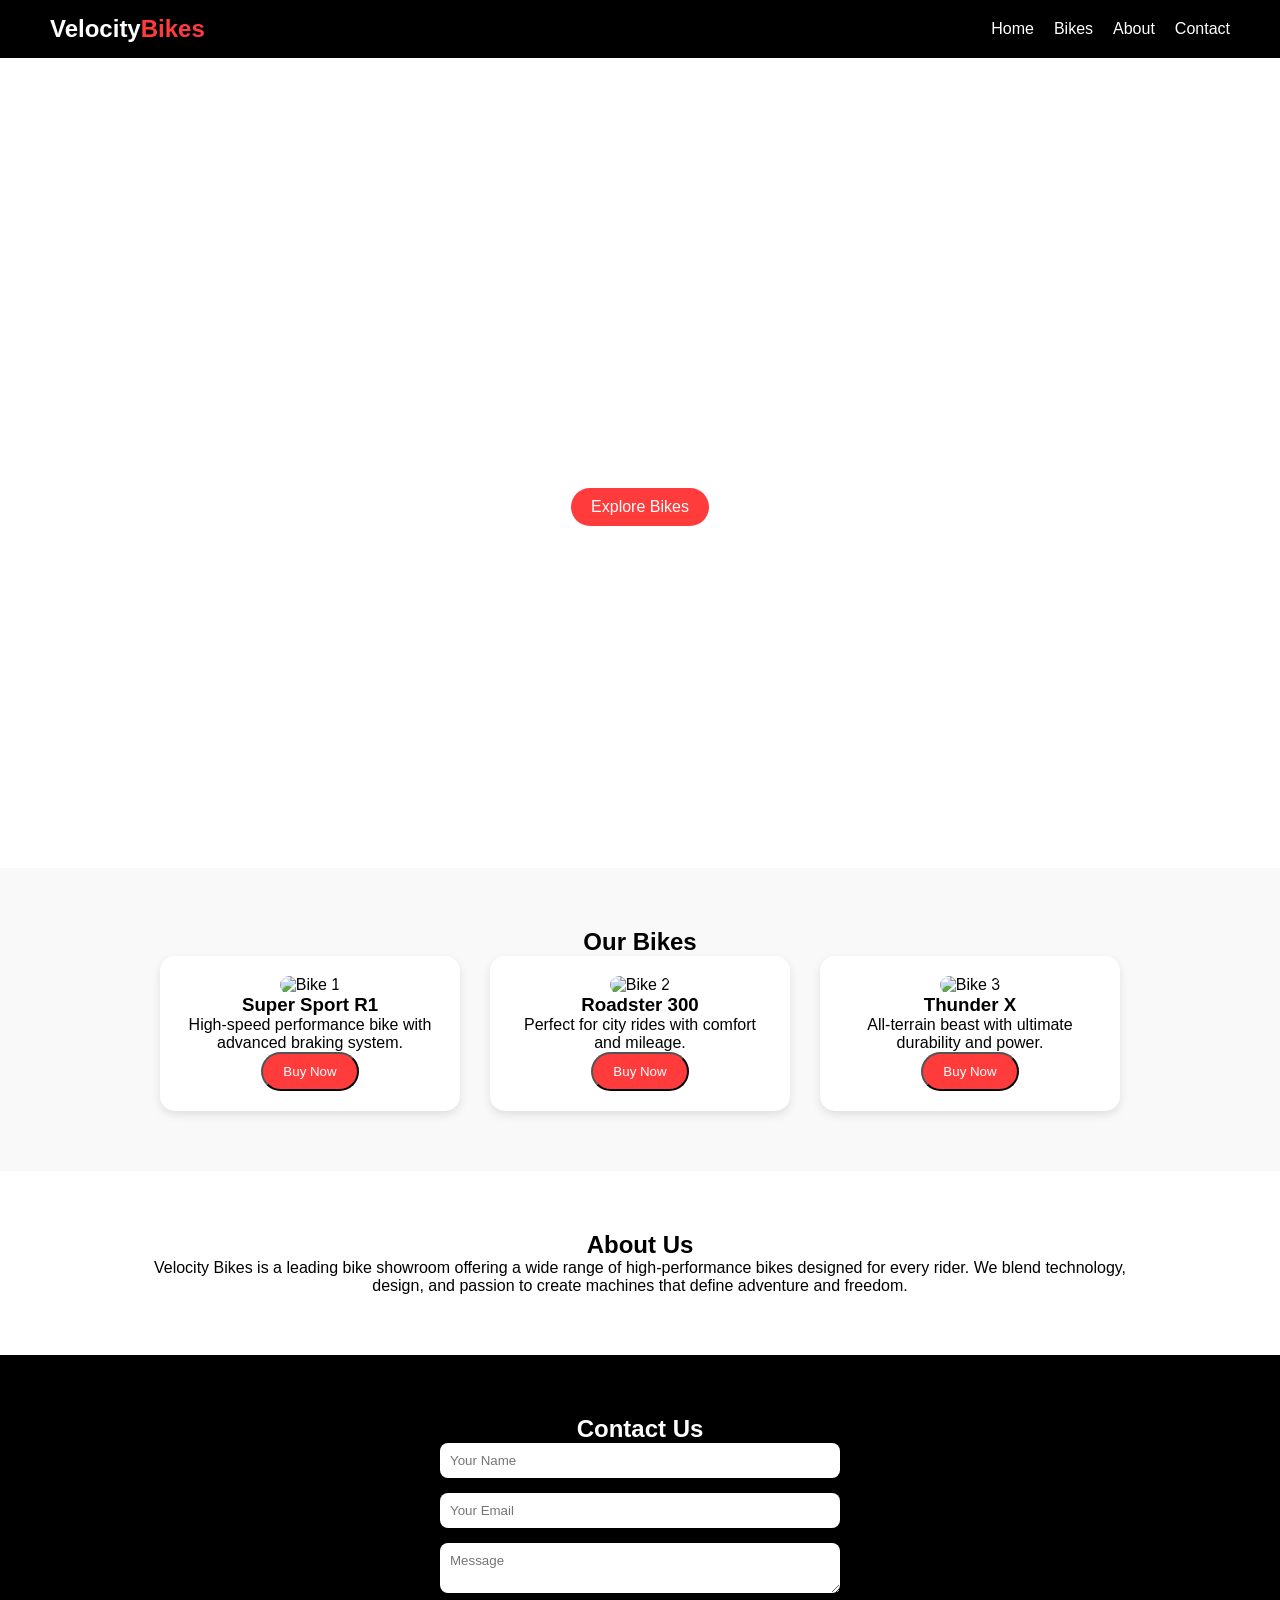
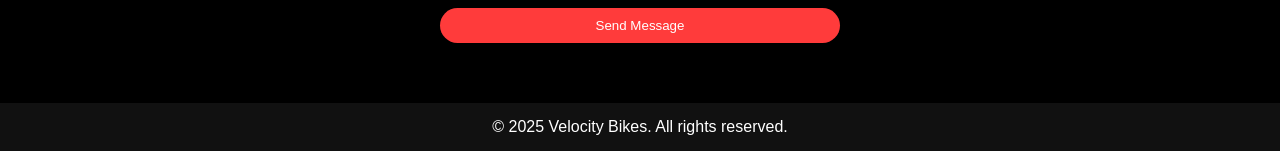
==== index.html @ 1078ac10 "bike" ====
<!DOCTYPE html>
<html lang="en">
<head>
    <meta charset="UTF-8">
    <meta name="viewport" content="width=device-width, initial-scale=1.0">
    <title>Velocity Bikes | Showroom</title>
    <link rel="stylesheet" href="style.css">
</head>
<body>
    <!-- Header -->
    <header>
        <nav class="navbar">
            <h1 class="logo">Velocity<span>Bikes</span></h1>
            <ul class="nav-links">
                <li><a href="#home">Home</a></li>
                <li><a href="#bikes">Bikes</a></li>
                <li><a href="#about">About</a></li>
                <li><a href="#contact">Contact</a></li>
            </ul>
        </nav>
    </header>

    <!-- Hero Section -->
    <section id="home" class="hero">
        <div class="hero-content">
            <h2>Experience the Power of Speed</h2>
            <p>Premium sports and city bikes built for performance and style.</p>
            <a href="#bikes" class="btn">Explore Bikes</a>
        </div>
    </section>

    <!-- Bikes Section -->
    <section id="bikes" class="bikes-section">
        <h2>Our Bikes</h2>
        <div class="bikes-container">
            <div class="bike-card">
                <img src="https://via.placeholder.com/300x200?text=Super+Sport+R1" alt="Bike 1">
                <h3>Super Sport R1</h3>
                <p>High-speed performance bike with advanced braking system.</p>
                <button class="btn buy-btn">Buy Now</button>
            </div>

            <div class="bike-card">
                <img src="https://via.placeholder.com/300x200?text=Roadster+300" alt="Bike 2">
                <h3>Roadster 300</h3>
                <p>Perfect for city rides with comfort and mileage.</p>
                <button class="btn buy-btn">Buy Now</button>
            </div>

            <div class="bike-card">
                <img src="https://via.placeholder.com/300x200?text=Thunder+X" alt="Bike 3">
                <h3>Thunder X</h3>
                <p>All-terrain beast with ultimate durability and power.</p>
                <button class="btn buy-btn">Buy Now</button>
            </div>
        </div>
    </section>

    <!-- About Section -->
    <section id="about" class="about">
        <h2>About Us</h2>
        <p>
            Velocity Bikes is a leading bike showroom offering a wide range of high-performance 
            bikes designed for every rider. We blend technology, design, and passion to create 
            machines that define adventure and freedom.
        </p>
    </section>

    <!-- Contact Section -->
    <section id="contact" class="contact">
        <h2>Contact Us</h2>
        <form id="contactForm">
            <input type="text" placeholder="Your Name" required>
            <input type="email" placeholder="Your Email" required>
            <textarea placeholder="Message" required></textarea>
            <button type="submit" class="btn">Send Message</button>
        </form>
    </section>

    <!-- Footer -->
    <footer>
        <p>© 2025 Velocity Bikes. All rights reserved.</p>
    </footer>

    <script src="script.js"></script>
</body>
</html>
---- style.css ----
/* General Reset */
* {
    margin: 0;
    padding: 0;
    box-sizing: border-box;
    font-family: 'Poppins', sans-serif;
}

/* Navbar */
header {
    background: #000;
    color: #fff;
    padding: 15px 50px;
    position: sticky;
    top: 0;
    z-index: 10;
}
.navbar {
    display: flex;
    justify-content: space-between;
    align-items: center;
}
.logo span {
    color: #ff3b3b;
}
.nav-links {
    list-style: none;
    display: flex;
    gap: 20px;
}
.nav-links a {
    color: #fff;
    text-decoration: none;
    transition: 0.3s;
}
.nav-links a:hover {
    color: #ff3b3b;
}

/* Hero */
.hero {
    background: url('https://via.placeholder.com/1600x700?text=Bike+Showroom+Banner') center/cover no-repeat;
    height: 90vh;
    display: flex;
    align-items: center;
    justify-content: center;
    text-align: center;
    color: white;
}
.hero-content h2 {
    font-size: 3rem;
    margin-bottom: 15px;
}
.btn {
    display: inline-block;
    background: #ff3b3b;
    color: #fff;
    padding: 10px 20px;
    border-radius: 25px;
    text-decoration: none;
    transition: 0.3s;
}
.btn:hover {
    background: #ff6b6b;
}

/* Bikes Section */
.bikes-section {
    padding: 60px 10%;
    background: #f9f9f9;
    text-align: center;
}
.bikes-container {
    display: flex;
    gap: 30px;
    flex-wrap: wrap;
    justify-content: center;
}
.bike-card {
    background: #fff;
    padding: 20px;
    border-radius: 15px;
    box-shadow: 0 4px 10px rgba(0,0,0,0.1);
    width: 300px;
    transition: 0.3s;
}
.bike-card:hover {
    transform: translateY(-10px);
}
.bike-card img {
    width: 100%;
    border-radius: 10px;
}

/* About */
.about {
    padding: 60px 10%;
    text-align: center;
}

/* Contact */
.contact {
    padding: 60px 10%;
    background: #000;
    color: #fff;
    text-align: center;
}
.contact form {
    display: flex;
    flex-direction: column;
    gap: 15px;
    max-width: 400px;
    margin: 0 auto;
}
.contact input, .contact textarea {
    padding: 10px;
    border: none;
    border-radius: 8px;
}
.contact button {
    background: #ff3b3b;
    color: #fff;
    border: none;
    cursor: pointer;
}

/* Footer */
footer {
    text-align: center;
    padding: 15px;
    background: #111;
    color: #fff;
}
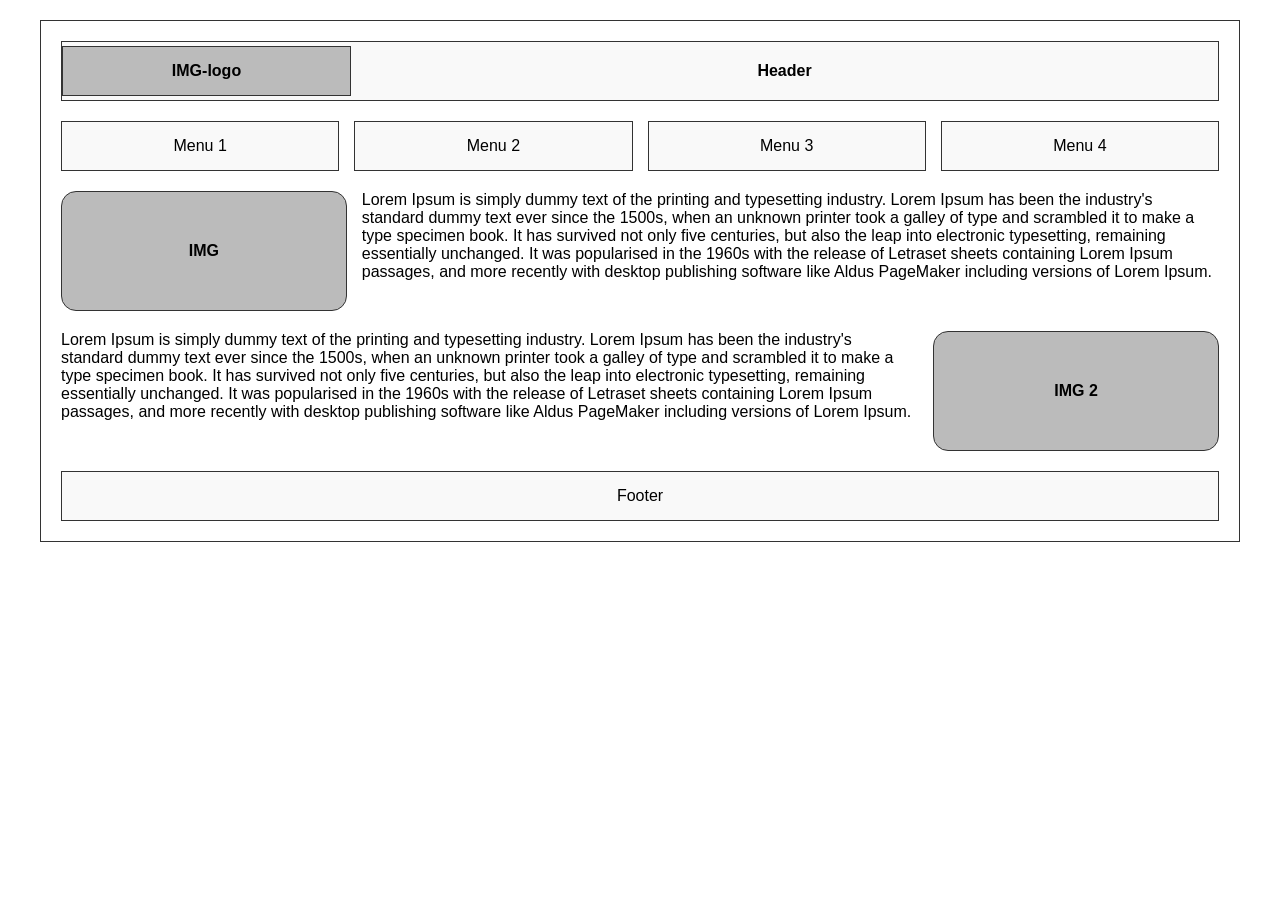
==== commit a44a5e52: "blog" ====
--- a/index.html
+++ b/index.html
@@ -1,87 +1,42 @@
 <!DOCTYPE html>
 <html lang="en">
 <head>
-    <meta charset="UTF-8">
     <meta name="viewport" content="width=device-width, initial-scale=1.0">
-    <title>Velocity Bikes | Showroom</title>
     <link rel="stylesheet" href="style.css">
 </head>
 <body>
-    <!-- Header -->
-    <header>
-        <nav class="navbar">
-            <h1 class="logo">Velocity<span>Bikes</span></h1>
-            <ul class="nav-links">
-                <li><a href="#home">Home</a></li>
-                <li><a href="#bikes">Bikes</a></li>
-                <li><a href="#about">About</a></li>
-                <li><a href="#contact">Contact</a></li>
-            </ul>
+
+    <div class="container">
+        
+        <header>
+            <div class="logo">IMG-logo</div>
+            <div class="header-title">Header</div>
+        </header>
+
+        <nav class="menu">
+            <div class="menu-item">Menu 1</div>
+            <div class="menu-item">Menu 2</div>
+            <div class="menu-item">Menu 3</div>
+            <div class="menu-item">Menu 4</div>
         </nav>
-    </header>
 
-    <!-- Hero Section -->
-    <section id="home" class="hero">
-        <div class="hero-content">
-            <h2>Experience the Power of Speed</h2>
-            <p>Premium sports and city bikes built for performance and style.</p>
-            <a href="#bikes" class="btn">Explore Bikes</a>
-        </div>
-    </section>
+        <section class="content-row">
+            <div class="img-box">IMG</div>
+            <div>
+                Lorem Ipsum is simply dummy text of the printing and typesetting industry. Lorem Ipsum has been the industry's standard dummy text ever since the 1500s, when an unknown printer took a galley of type and scrambled it to make a type specimen book. It has survived not only five centuries, but also the leap into electronic typesetting, remaining essentially unchanged. It was popularised in the 1960s with the release of Letraset sheets containing Lorem Ipsum passages, and more recently with desktop publishing software like Aldus PageMaker including versions of Lorem Ipsum.
+            </div>
+        </section>
 
-    <!-- Bikes Section -->
-    <section id="bikes" class="bikes-section">
-        <h2>Our Bikes</h2>
-        <div class="bikes-container">
-            <div class="bike-card">
-                <img src="https://via.placeholder.com/300x200?text=Super+Sport+R1" alt="Bike 1">
-                <h3>Super Sport R1</h3>
-                <p>High-speed performance bike with advanced braking system.</p>
-                <button class="btn buy-btn">Buy Now</button>
+        <section class="content-row reverse">
+            <div class="img-box">IMG 2</div>
+            <div>
+                Lorem Ipsum is simply dummy text of the printing and typesetting industry. Lorem Ipsum has been the industry's standard dummy text ever since the 1500s, when an unknown printer took a galley of type and scrambled it to make a type specimen book. It has survived not only five centuries, but also the leap into electronic typesetting, remaining essentially unchanged. It was popularised in the 1960s with the release of Letraset sheets containing Lorem Ipsum passages, and more recently with desktop publishing software like Aldus PageMaker including versions of Lorem Ipsum.
             </div>
+        </section>
 
-            <div class="bike-card">
-                <img src="https://via.placeholder.com/300x200?text=Roadster+300" alt="Bike 2">
-                <h3>Roadster 300</h3>
-                <p>Perfect for city rides with comfort and mileage.</p>
-                <button class="btn buy-btn">Buy Now</button>
-            </div>
+        <footer class="footer">Footer</footer>
 
-            <div class="bike-card">
-                <img src="https://via.placeholder.com/300x200?text=Thunder+X" alt="Bike 3">
-                <h3>Thunder X</h3>
-                <p>All-terrain beast with ultimate durability and power.</p>
-                <button class="btn buy-btn">Buy Now</button>
-            </div>
-        </div>
-    </section>
+    </div>
 
-    <!-- About Section -->
-    <section id="about" class="about">
-        <h2>About Us</h2>
-        <p>
-            Velocity Bikes is a leading bike showroom offering a wide range of high-performance 
-            bikes designed for every rider. We blend technology, design, and passion to create 
-            machines that define adventure and freedom.
-        </p>
-    </section>
-
-    <!-- Contact Section -->
-    <section id="contact" class="contact">
-        <h2>Contact Us</h2>
-        <form id="contactForm">
-            <input type="text" placeholder="Your Name" required>
-            <input type="email" placeholder="Your Email" required>
-            <textarea placeholder="Message" required></textarea>
-            <button type="submit" class="btn">Send Message</button>
-        </form>
-    </section>
-
-    <!-- Footer -->
-    <footer>
-        <p>© 2025 Velocity Bikes. All rights reserved.</p>
-    </footer>
-
-    <script src="script.js"></script>
 </body>
-</html>
+</html>
--- a/style.css
+++ b/style.css
@@ -1,133 +1,123 @@
-/* General Reset */
+/* --- RESET --- */
 * {
+    box-sizing: border-box;
     margin: 0;
     padding: 0;
-    box-sizing: border-box;
-    font-family: 'Poppins', sans-serif;
+    font-family: sans-serif;
 }
 
-/* Navbar */
-header {
-    background: #000;
-    color: #fff;
-    padding: 15px 50px;
-    position: sticky;
-    top: 0;
-    z-index: 10;
+body {
+    padding: 20px;
+    background-color: white;
 }
-.navbar {
+
+/* --- MAIN CONTAINER --- */
+.container {
+    max-width: 1200px;
+    margin: 0 auto;
+    border: 1px solid #333;
+    padding: 20px;
     display: flex;
-    justify-content: space-between;
-    align-items: center;
-}
-.logo span {
-    color: #ff3b3b;
-}
-.nav-links {
-    list-style: none;
-    display: flex;
+    flex-direction: column;
     gap: 20px;
 }
-.nav-links a {
-    color: #fff;
-    text-decoration: none;
-    transition: 0.3s;
-}
-.nav-links a:hover {
-    color: #ff3b3b;
-}
 
-/* Hero */
-.hero {
-    background: url('https://via.placeholder.com/1600x700?text=Bike+Showroom+Banner') center/cover no-repeat;
-    height: 90vh;
+/* --- SHARED STYLES --- */
+/* Note: We removed 'header' from here because it needs special styling now */
+.menu-item, .footer, .text-box {
+    border: 1px solid #333;
+    padding: 15px;
+    text-align: center;
+    background: #f9f9f9;
     display: flex;
     align-items: center;
     justify-content: center;
-    text-align: center;
-    color: white;
-}
-.hero-content h2 {
-    font-size: 3rem;
-    margin-bottom: 15px;
-}
-.btn {
-    display: inline-block;
-    background: #ff3b3b;
-    color: #fff;
-    padding: 10px 20px;
-    border-radius: 25px;
-    text-decoration: none;
-    transition: 0.3s;
-}
-.btn:hover {
-    background: #ff6b6b;
 }
 
-/* Bikes Section */
-.bikes-section {
-    padding: 60px 10%;
+/* --- 1. HEADER (UNIFIED BOX) --- */
+header {
+    /* The Border is now on the PARENT, not the children */
+    border: 1px solid #333; 
     background: #f9f9f9;
-    text-align: center;
-}
-.bikes-container {
-    display: flex;
-    gap: 30px;
-    flex-wrap: wrap;
-    justify-content: center;
-}
-.bike-card {
-    background: #fff;
-    padding: 20px;
-    border-radius: 15px;
-    box-shadow: 0 4px 10px rgba(0,0,0,0.1);
-    width: 300px;
-    transition: 0.3s;
-}
-.bike-card:hover {
-    transform: translateY(-10px);
-}
-.bike-card img {
-    width: 100%;
-    border-radius: 10px;
+    display: flex; /* Flexbox keeps items in one continuous row */
+    align-items: center;
+    min-height: 60px;
 }
 
-/* About */
-.about {
-    padding: 60px 10%;
-    text-align: center;
+.logo {
+    /* No border around the logo itself */
+    padding: 0 20px;
+    font-weight: bold;
+    display: none; /* Hidden on mobile */
+    align-items: center;
+    height: 100%;
 }
 
-/* Contact */
-.contact {
-    padding: 60px 10%;
-    background: #000;
-    color: #fff;
+.header-title {
+    /* No border around the title itself */
+    flex-grow: 1; /* Takes up all remaining space */
     text-align: center;
-}
-.contact form {
-    display: flex;
-    flex-direction: column;
-    gap: 15px;
-    max-width: 400px;
-    margin: 0 auto;
-}
-.contact input, .contact textarea {
-    padding: 10px;
-    border: none;
-    border-radius: 8px;
-}
-.contact button {
-    background: #ff3b3b;
-    color: #fff;
-    border: none;
-    cursor: pointer;
+    font-weight: bold;
 }
 
-/* Footer */
-footer {
-    text-align: center;
-    padding: 15px;
-    background: #111;
-    color: #fff;
+/* --- 2. MENU --- */
+.menu {
+    display: grid;
+    grid-template-columns: 1fr 1fr; /* Mobile: 2 cols */
+    gap: 15px;
 }
+
+/* --- 3. CONTENT & IMAGES --- */
+.content-row {
+    display: grid;
+    grid-template-columns: 1fr; /* Mobile: Stacked */
+    gap: 15px;
+}
+
+.img-box {
+    background-color: #bbb;
+    border: 1px solid #333;
+    height: 120px;
+    display: flex;
+    align-items: center;
+    justify-content: center;
+    font-weight: bold;
+    
+    /* CHANGE: Slight curvy sides */
+    border-radius: 15px; 
+}
+
+/* --- DESKTOP BREAKPOINT (>= 1024px) --- */
+@media (min-width: 1024px) {
+
+    /* HEADER: Show Logo */
+    .logo {
+        padding: 20px;
+        background-color: #bbb;
+        display: flex;
+        /* Optional: Add a divider line INSIDE the box */
+        border: 1px solid #333; 
+        width: 25%; /* Logo takes 1/4 of the width approx */
+        height: 50px;
+        justify-content: center;
+    }
+    
+    /* MENU: 4 items in a row */
+    .menu {
+        grid-template-columns: 1fr 1fr 1fr 1fr;
+    }
+
+    /* ROW 1: Image Left */
+    .content-row {
+        grid-template-columns: 1fr 3fr;
+    }
+
+    /* ROW 2: Reverse (Text Left, Image Right) */
+    .content-row.reverse {
+        grid-template-columns: 3fr 1fr;
+    }
+    
+    /* SWAP LOGIC */
+    .content-row.reverse .text-box { order: 1; }
+    .content-row.reverse .img-box { order: 2; }
+}
